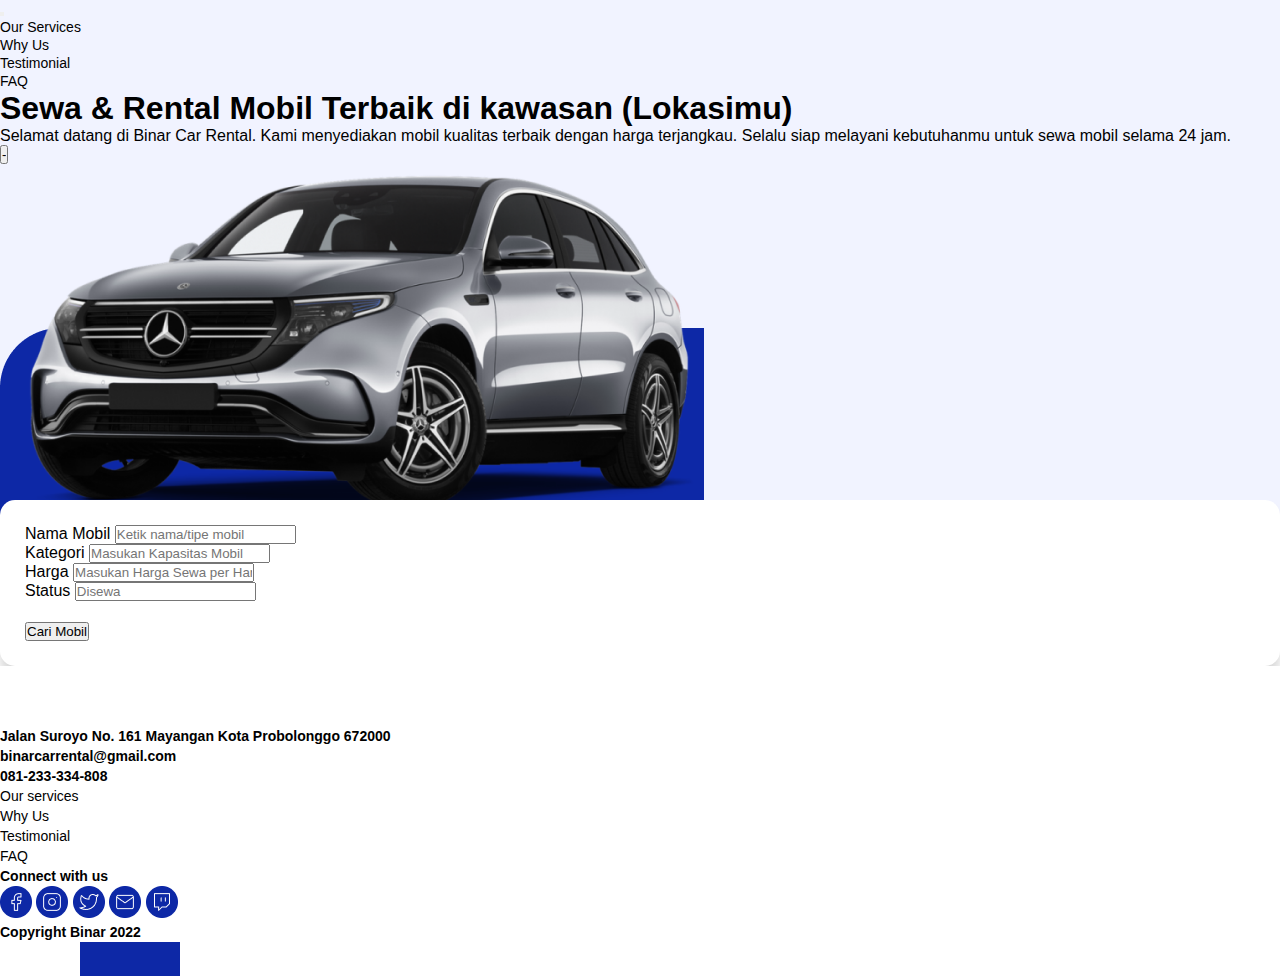
==== CariMobil.html @ 66f3e9c5 "Page/Pencarian/Mobil" ====
<!doctype html>
<html lang="en">
<head>
    
    <meta charset="utf-8">
    <meta name="viewport" content="width=device-width, initial-scale=1">
    <link href="https://cdn.jsdelivr.net/npm/bootstrap@5.0.2/dist/css/bootstrap.min.css" rel="stylesheet" integrity="sha384-EVSTQN3/azprG1Anm3QDgpJLIm9Nao0Yz1ztcQTwFspd3yD65VohhpuuCOmLASjC" crossorigin="anonymous">
    <link rel="stylesheet" href="style.css/styles.css">
    <title>Binar Rent Car | Cari Mobil</title>
</head>
<body>
    
    <!-- Nav -->
    <nav class="navbar navbar-expand-md p-3 fixed-top">
        <div class="container">
            <a class="navbar-brand" href="#"></a>
            <button class="navbar-toggler" type="button" data-bs-toggle="collapse" data-bs-target="#navbarNav" aria-controls="navbarNav" aria-expanded="false" aria-label="Toggle navigation">
                <span class="navbar-toggler-icon"></span>
            </button>
                <div class="collapse navbar-collapse" id="navbarNav">
                    <ul class="navbar-nav m-auto mb-2 mb-lg-0 me-5 fw-bold fs-5">
                        <li class="nav-item px-3">
                            <a class="nav-link active" href="#">Our Services</a>
                        </li>
                        <li class="nav-item px-3">
                            <a class="nav-link active" href="#">Why Us</a>
                        </li>
                        <li class="nav-item px-3">
                            <a class="nav-link active" href="#">Testimonial</a>
                        </li>
                        <li class="nav-item px-3">
                            <a class="nav-link active" href="#">FAQ</a>
                        </li>
                    </ul>
                </div>
        </div>
    </nav>
    <!-- Nav -->

    <!-- Hero -->
    <section id="banner" class="hero">
        <div class="container mb-1 banner">
            <div class="row pt-5 mt-5">
                <div class="col-sm-6 col-sm-offset-1">
                    <h1 class="fw-bold lh-lg mt-5">
                        Sewa & Rental Mobil Terbaik di kawasan (Lokasimu)
                    </h1>
                    <p class="fs-5 mt-3 fw-bold lh-lg">
                        Selamat datang di Binar Car Rental. Kami menyediakan mobil kualitas terbaik dengan harga terjangkau.
                        Selalu siap melayani kebutuhanmu untuk sewa mobil selama 24 jam.
                    </p>
                    <button type="button" class="btn mb-xxl-5 mb-3">-</button>
                </div>
                    <div class="col-sm-6 pt-5 h-100">
                        <img src="Asset/img_car-bg.png" alt="mobil" class="bg position-absolute img-fluid overflow-hidden">
                    </div>
            </div>
        </div>
    </section>
    <!-- Hero -->

    <!-- form search -->
    <div class="container-fluid booking pb-5 wow fadeIn">
        <div class="container bookingborder">
            <div class="bg-white " style="padding:25px;">
                <div class="row g-2 ms-5">
                        <div class="col-md-10">
                            <div class="row g-2">

                                <div class="col-md-3 ">
                                    <label for="cars">Nama Mobil</label>
                                    <input type="text" class="form-control" placeholder="Ketik nama/tipe mobil">
                                </div>

                                <div class="col-md-3 ">
                                    <label for="cars">Kategori</label>
                                    <input type="text" class="form-select" placeholder="Masukan Kapasitas Mobil">
                                </div>

                                <div class="col-md-3 ">
                                    <label for="cars">Harga</label>
                                    <input type="text" class="form-select" placeholder="Masukan Harga Sewa per Hari">
                                </div>

                                <div class="col-md-3 ">
                                    <label for="cars">Status</label>
                                    <input type="text" class="form-select" placeholder="Disewa">
                                </div>
                                
                            </div>
                        </div>
                        <div class="col-md-2 btn-customform p-3">
                            <button class="btn btn-success">Cari Mobil</button>
                        </div>
                </div>
            </div>
        </div>
    </div>
    <!-- form search -->

    <!-- Footer -->
    <footer class="">
        <div class="container text-center text-sm-start text-sm-left">
            <div class="row text-center text-sm-left">
                <div class="col-md-3 col-lg-3 col-xl-3  mt-3">
                    <p class="text-lg-start text-sm-start text-footer">Jalan Suroyo No. 161 Mayangan Kota Probolonggo 672000</p>
                    <p class="text-lg-start text-footer">binarcarrental@gmail.com</p>
                    <p class="text-lg-start text-footer">081-233-334-808</p>
                </div>
                <div class="col-sm-2 col-lg-2 col-xl-2 mx-auto mt-3">
                    <p>
                        <a href="#services" class="text-black text-footer1" style="text-decoration: none;">Our services</a>
                    </p>
                    <p>
                        <a href="#whyus" class="text-black text-footer1" style="text-decoration: none;">Why Us</a>
                    </p>
                    <p>
                        <a href="#testimony" class="text-black text-footer1" style="text-decoration: none;">Testimonial</a>
                    </p>
                    <p>
                        <a href="#faq" class="text-black text-footer1" style="text-decoration: none;">FAQ</a>
                    </p>
                </div>
                <div class="col-sm-4 col-lg-4 col-xl-3 mx-auto mt-3">
                    <h5 class="text-uppercase mb-4 text-footer2">Connect with us</h5>
                        <img src="Asset/icon_facebook.png" alt="facebook">
                        <img src="Asset/icon_instagram.png" alt="instagram">
                        <img src="Asset/icon_twitter.png" alt="twitter">
                        <img src="Asset/icon_mail.png" alt="mail">
                        <img src="Asset/icon_twitch.png" alt="twitch">
                </div>
                <div class="col-sm-4 col-lg-3 col-xl-3 mx-auto mt-3">
                        <p class="text-uppercase mb-4 text-footer2">Copyright Binar 2022</p>
                        <p class="brand-logo m-auto"></p>
                </div>
            </div>
        </div>
        </div>
    </footer>
    <!-- Footer -->



    <script src="https://cdn.jsdelivr.net/npm/bootstrap@5.0.2/dist/js/bootstrap.bundle.min.js" integrity="sha384-MrcW6ZMFYlzcLA8Nl+NtUVF0sA7MsXsP1UyJoMp4YLEuNSfAP+JcXn/tWtIaxVXM" crossorigin="anonymous"></script>
    <script src="https://cdn.jsdelivr.net/npm/@popperjs/core@2.9.2/dist/umd/popper.min.js" integrity="sha384-IQsoLXl5PILFhosVNubq5LC7Qb9DXgDA9i+tQ8Zj3iwWAwPtgFTxbJ8NT4GN1R8p" crossorigin="anonymous"></script>
    <script src="https://cdn.jsdelivr.net/npm/bootstrap@5.0.2/dist/js/bootstrap.min.js" integrity="sha384-cVKIPhGWiC2Al4u+LWgxfKTRIcfu0JTxR+EQDz/bgldoEyl4H0zUF0QKbrJ0EcQF" crossorigin="anonymous"></script>

</body>
</html>
---- style.css/styles.css ----
*, html, body {
    margin: 0;
    padding: 0;
    font-family: Arial, Helvetica, sans-serif;
    box-sizing: border-box;
    scroll-behavior: smooth;
    overflow-x: hidden;
}

/* Navbar */
.canva {
    background: #F1F3FF;
}

.navbar-brand {
    width: 100px;
    height: 34px;
    left: 136px;
    top: 25px;
    background:  #0D28A6;
}

.navbar-toggler-icon {
    font-size: 30px;
    font-weight: bold;
    color: #000;
}

.navbar-toggler:focus {
    outline: none;
    box-shadow: none;
}

.navbar-nav a {
    text-decoration: none;
    color: #000;
    font-size: 14px;
    font-weight: 400px;
}

.bi-list {
    width: 24px;
    height: 24px;
    left: 320px;
    top: 29px;
}


.navbar {
    background-color: #F1F3FF;
}

/* hero banner */
.hero, .banner {
    background-color: #F1F3FF;
}

/* Our Services */
h2 {
    font-size: 24px;
}

.list-icon {
    margin-left: -35px;
}

.ourservices {
    padding-top: 50px;
}

.services-text {
    padding-left: 100px;
}

/* Why Us */
.card-texty {
    font-family: 'Arial';
    font-style: normal;
    font-weight: 700;
    font-size: 14px;
    line-height: 20px;
}

/* Testimoni */
.custom-card-testimoni {
    background-color: #F1F3FF;
}   

.jhon {
    margin-left: 140px;
    margin-top: 10px;
}

.pencetKiri {
    border: none;
    background-color: white;
    margin-right: 24px;
}

.pencetKanan {
    border: none;
    background-color: white;
}

/* Call to action */
.cta {
    width: 1168px;
    height: 326px;
    background-color: #0D28A6;
    border-radius: 13px;
}

@media screen and (max-width: 375px){
    .custom-btn {
        margin-left: 160px;
    }
    .cta {
        width: 328px;
        height: 420px;
    }
    
}


/* Faq Section */
.faq-texty {
    font-family: 'Arial';
    font-style: normal;
    font-weight: 700;
    font-size: 24px;
    line-height: 36px;
}

.faq-textyy {
    font-family: 'Arial';
    font-style: normal;
    font-weight: 700;
    font-size: 14px;
    line-height: 20px;
}

.accordion-item {
    border: 1px solid #dee2e6;
    border-radius: 4px;
    
}

.accordion-text {
    font-family: 'Arial';
    font-style: normal;
    font-weight: 700;
    font-size: 14px;
    line-height: 20px;
}

/* Footer */
footer {
    margin-top: 60px;
}

.text-footer {
    font-family: 'Arial';
    font-style: normal;
    font-weight: 700;
    font-size: 14px;
    line-height: 20px;
}

.text-footer1 {
    font-family: 'Arial';
    font-style: normal;
    font-weight: 400;
    font-size: 14px;
    line-height: 20px;
    color: black;
}

.text-footer2 {
    font-family: 'Arial';
    font-style: normal;
    font-weight: 700;
    font-size: 14px;
    line-height: 20px;
}

.brand-logo {
    width: 100px;
    height: 34px;
    left: 873px;
    top: 36px;
    background: #0D28A6;
    margin-left: 80px;
}

/* Cari Mobil Form Style */
.btn-customform {
    margin-top: 21px;
}

.booking {
    position: relative;
    margin-top: -75px;
    z-index: 1;
}

.bookingborder {
    border-radius: 15px;
    box-shadow: 0px 10px 10px rgba(0, 0, 0, 0.15);
    background: white;
}
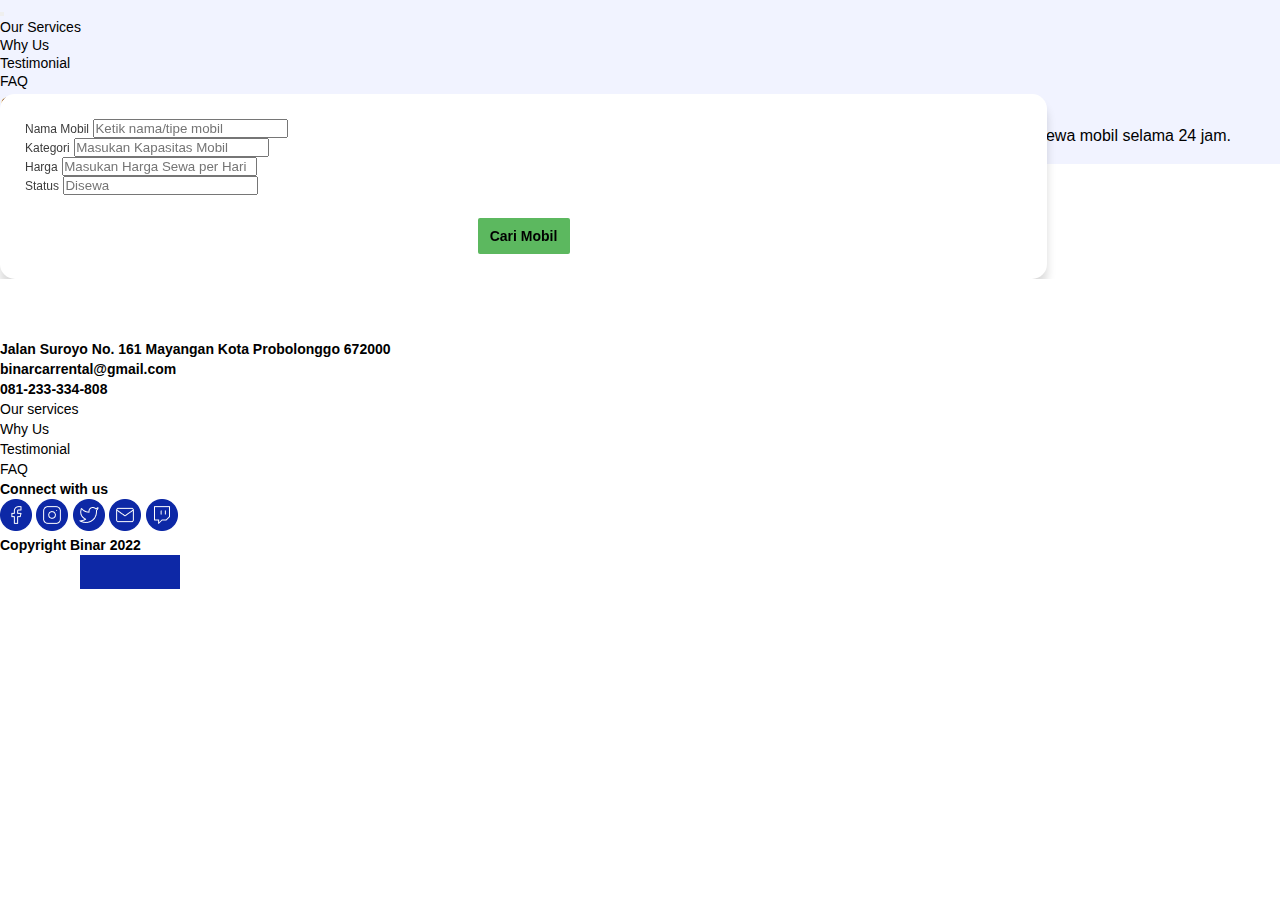
==== commit 2d133bbc: "rapihindikit" ====
--- a/CariMobil.html
+++ b/CariMobil.html
@@ -49,7 +49,7 @@
                         Selamat datang di Binar Car Rental. Kami menyediakan mobil kualitas terbaik dengan harga terjangkau.
                         Selalu siap melayani kebutuhanmu untuk sewa mobil selama 24 jam.
                     </p>
-                    <button type="button" class="btn mb-xxl-5 mb-3">-</button>
+                    <button type="button" class="btn mb-xxl-5 mb-3">.</button>
                 </div>
                     <div class="col-sm-6 pt-5 h-100">
                         <img src="Asset/img_car-bg.png" alt="mobil" class="bg position-absolute img-fluid overflow-hidden">
@@ -60,41 +60,42 @@
     <!-- Hero -->
 
     <!-- form search -->
-    <div class="container-fluid booking pb-5 wow fadeIn">
+    <div class="container booking pb-5 wow fadeIn">
         <div class="container bookingborder">
             <div class="bg-white " style="padding:25px;">
-                <div class="row g-2 ms-5">
+                <div class="row">
                         <div class="col-md-10">
-                            <div class="row g-2">
+                            <div class="row">
 
                                 <div class="col-md-3 ">
-                                    <label for="cars">Nama Mobil</label>
-                                    <input type="text" class="form-control" placeholder="Ketik nama/tipe mobil">
+                                    <label for="cars" class="text-styler">Nama Mobil</label>
+                                    <input type="text" class="form-control customlabel" placeholder="Ketik nama/tipe mobil">
                                 </div>
 
                                 <div class="col-md-3 ">
-                                    <label for="cars">Kategori</label>
-                                    <input type="text" class="form-select" placeholder="Masukan Kapasitas Mobil">
+                                    <label for="cars" class="text-styler">Kategori</label>
+                                    <input type="text" class="form-select customlabel" placeholder="Masukan Kapasitas Mobil">
                                 </div>
 
                                 <div class="col-md-3 ">
-                                    <label for="cars">Harga</label>
-                                    <input type="text" class="form-select" placeholder="Masukan Harga Sewa per Hari">
+                                    <label for="cars" class="text-styler">Harga</label>
+                                    <input type="text" class="form-select customlabel" placeholder="Masukan Harga Sewa per Hari">
                                 </div>
 
                                 <div class="col-md-3 ">
-                                    <label for="cars">Status</label>
-                                    <input type="text" class="form-select" placeholder="Disewa">
+                                    <label for="cars" class="text-styler">Status</label>
+                                    <input type="text" class="form-select customlabel" placeholder="Disewa">
                                 </div>
                                 
                             </div>
                         </div>
-                        <div class="col-md-2 btn-customform p-3">
-                            <button class="btn btn-success">Cari Mobil</button>
+                        <div class="col-md-2 btn-customize">
+                            <a href="HasilPencarian.html" class="linkhilang">
+                            <button class="btn-customformer text-start text-white fw-bold">Cari Mobil</button></a>
                         </div>
                 </div>
             </div>
-        </div>
+        </div>  
     </div>
     <!-- form search -->
 
--- a/style.css/styles.css
+++ b/style.css/styles.css
@@ -47,15 +47,26 @@
 
 
 .navbar {
-    background-color: #F1F3FF;
+    background: #F1F3FF;
 }
 
 /* hero banner */
-.hero, .banner {
-    background-color: #F1F3FF;
+.hero  {
+    background: #F1F3FF;
+    position: relative;
+    
+}
+
+.bg {
+    position: absolute;
+    background-size: cover;
 }
 
 /* Our Services */
+#services {
+    position: relative;
+}
+
 h2 {
     font-size: 24px;
 }
@@ -118,9 +129,11 @@
         width: 328px;
         height: 420px;
     }
-    
-}
-
+    .containerz {
+        max-height: 657px;
+    }
+
+}
 
 /* Faq Section */
 .faq-texty {
@@ -193,18 +206,144 @@
 }
 
 /* Cari Mobil Form Style */
-.btn-customform {
-    margin-top: 21px;
+.text-styler {
+    font-family: 'arial';
+    font-style: normal;
+    font-weight: 300;
+    font-size: 12px;
+    line-height: 18px;
+    color: #3C3C3C;
+}
+
+.customlabel {
+    position: relative;
+    width: 195px;
+}
+
+.btn-customize {
+    display: flex;
+    justify-content: center;
+    align-self: start;
+    margin-top: 23px;
+    
+}
+
+.btn-customformer {
+    display: inline-flex;
+    justify-content: center;
+    align-items: center;
+    gap: 10px;
+    width: 92px;
+    height: 36px;
+    background: #5CB85F;
+    border-radius: 2px;
+    border: none;
+    font-family: 'Arial';
+    font-style: normal;
+    font-weight: 700;
+    font-size: 14px;
+    line-height: 20px;
+}
+
+.linkhilang {
+    text-decoration: none;
 }
 
 .booking {
     position: relative;
-    margin-top: -75px;
+    margin-top: -70px;
     z-index: 1;
 }
 
 .bookingborder {
+    width: 1047px;
     border-radius: 15px;
     box-shadow: 0px 10px 10px rgba(0, 0, 0, 0.15);
     background: white;
+}
+
+/* HasilPencarian */
+.bgkosongbiru {
+    width: 100hv;
+    height: 266px;
+    background: #F1F3FF;
+}
+
+.card-luar {
+    box-shadow: 0px 0px 4px rgba(0, 0, 0, 0.15);
+    border-radius: 8px;
+}
+
+.testcardcar {
+    position: relative;
+    height: 478px;
+    overflow: hidden;
+}
+
+.card-car-btn {
+    width: 300px;
+    height: 48px;
+    background: #5CB85F;
+    border-radius: 2px;
+    box-sizing: border-box;
+    border: none;
+    margin: auto;
+    margin-bottom: 25px !important;
+}
+
+.innova-img {
+    object-fit: cover;
+    width: 270px;
+    height: 160px;
+    margin-left: 35px;
+}
+
+.innova-style-text-span {
+    font-family: 'Arial';
+    font-style: normal;
+    font-weight: 400;
+    font-size: 14px;
+    line-height: 20px;
+}
+
+.innova-style-text-h5 {
+    font-family: 'Arial';
+    font-style: normal;
+    font-weight: 700;
+    font-size: 16px;
+    line-height: 24px;
+}
+
+.innova-style-text-p {
+    font-family: 'Arial';
+    font-style: normal;
+    font-weight: 700;
+    font-size: 14px;
+    line-height: 20px;
+}
+
+.asd {
+    background-image: url(/Asset/fi_check-circle.png);
+    object-fit: cover;
+}
+
+.btn-edit {
+    display: flex;
+    flex-direction: row;
+    justify-content: center;
+    align-items: center;
+    border: 1px solid #0D28A6;
+    border-radius: 2px;
+    color: #0D28A6;
+    font-weight: 700;
+    margin-top: 65px;
+    margin-left: 10px;
+}
+
+.custom-h5-pencarian {
+    font-family: 'Arial';
+    font-style: normal;
+    font-weight: 700;
+    font-size: 14px;
+    line-height: 20px;
 }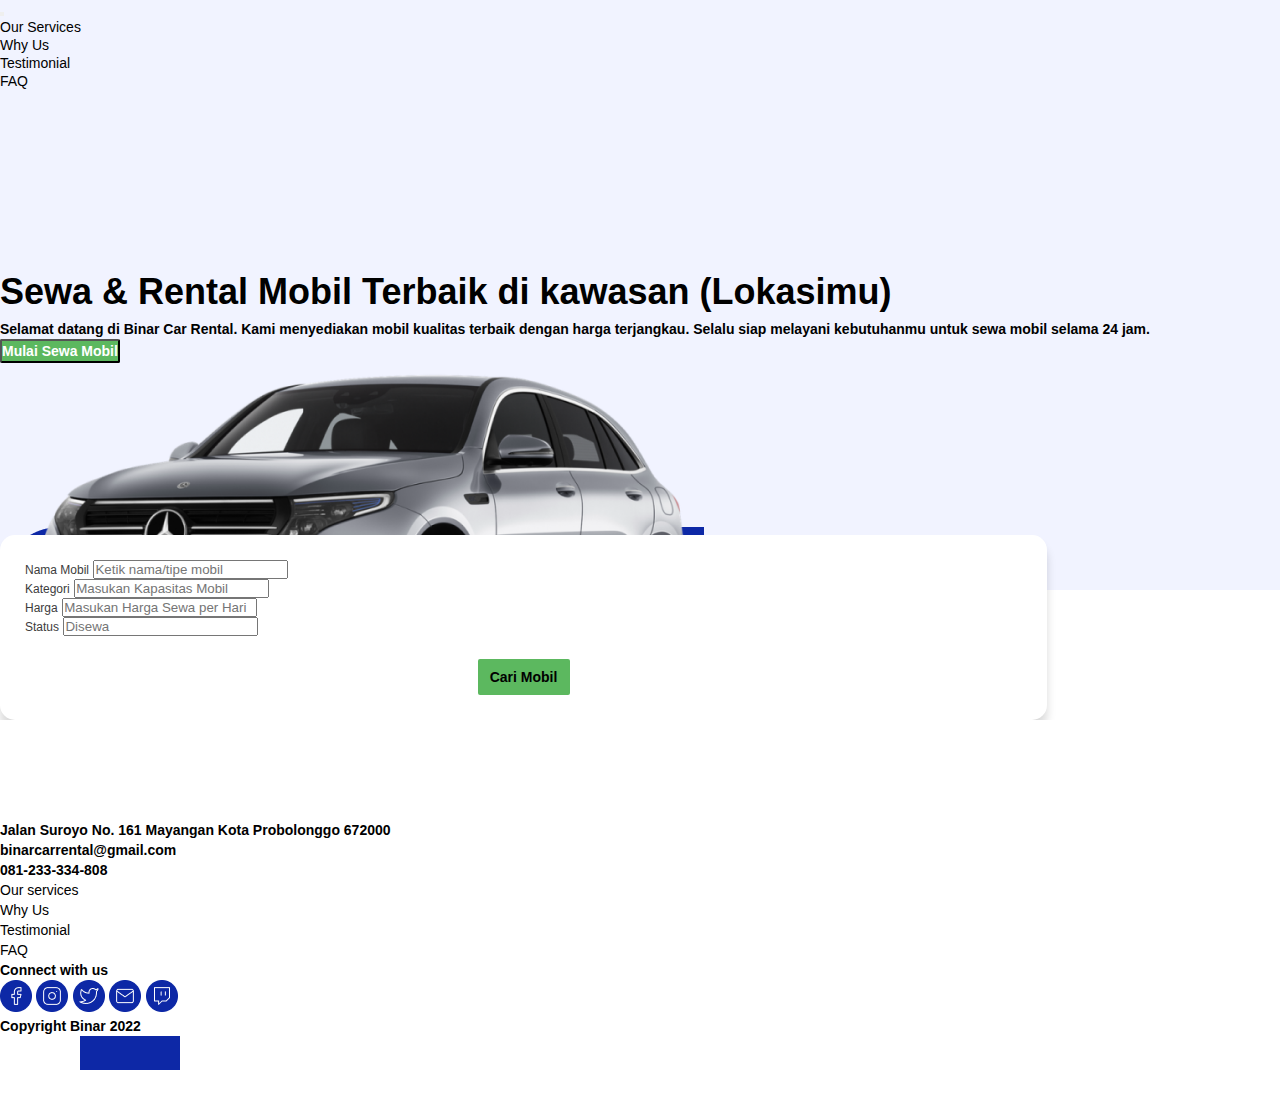
==== commit 61a85922: "Final/slicing/pisahcss/perpage" ====
--- a/CariMobil.html
+++ b/CariMobil.html
@@ -5,7 +5,7 @@
     <meta charset="utf-8">
     <meta name="viewport" content="width=device-width, initial-scale=1">
     <link href="https://cdn.jsdelivr.net/npm/bootstrap@5.0.2/dist/css/bootstrap.min.css" rel="stylesheet" integrity="sha384-EVSTQN3/azprG1Anm3QDgpJLIm9Nao0Yz1ztcQTwFspd3yD65VohhpuuCOmLASjC" crossorigin="anonymous">
-    <link rel="stylesheet" href="style.css/styles.css">
+    <link rel="stylesheet" href="style.css/Carimobil.css">
     <title>Binar Rent Car | Cari Mobil</title>
 </head>
 <body>
@@ -38,24 +38,24 @@
     <!-- Nav -->
 
     <!-- Hero -->
-    <section id="banner" class="hero">
-        <div class="container mb-1 banner">
-            <div class="row pt-5 mt-5">
-                <div class="col-sm-6 col-sm-offset-1">
-                    <h1 class="fw-bold lh-lg mt-5">
-                        Sewa & Rental Mobil Terbaik di kawasan (Lokasimu)
-                    </h1>
-                    <p class="fs-5 mt-3 fw-bold lh-lg">
-                        Selamat datang di Binar Car Rental. Kami menyediakan mobil kualitas terbaik dengan harga terjangkau.
-                        Selalu siap melayani kebutuhanmu untuk sewa mobil selama 24 jam.
-                    </p>
-                    <button type="button" class="btn mb-xxl-5 mb-3">.</button>
+    <section id="container" class="hero">
+            <div class="container mb-1 banner ">
+                <div class="row custom-margin">
+                    <div class="col-sm-6 margin-text">
+                        <h1 class="text-styled">
+                            Sewa & Rental Mobil Terbaik di kawasan (Lokasimu)
+                        </h1>
+                        <p class="text-styledd">
+                            Selamat datang di Binar Car Rental. Kami menyediakan mobil kualitas terbaik dengan harga terjangkau.
+                            Selalu siap melayani kebutuhanmu untuk sewa mobil selama 24 jam.
+                        </p>
+                            <button type="button" class="btn btn-primaryy collapse"><span class="style-button">Mulai Sewa Mobil</span></button>
+                    </div>
+                    <div class="col-sm-6 mobil">
+                    <img src="Asset/img_car-bg.png" alt="mobil" class="bg  img-fluid ">
+                    </div>
                 </div>
-                    <div class="col-sm-6 pt-5 h-100">
-                        <img src="Asset/img_car-bg.png" alt="mobil" class="bg position-absolute img-fluid overflow-hidden">
-                    </div>
             </div>
-        </div>
     </section>
     <!-- Hero -->
 
--- a/style.css/Carimobil.css
+++ b/style.css/Carimobil.css
@@ -0,0 +1,205 @@
+*, html, body {
+    margin: 0;
+    padding: 0;
+    font-family: Arial, Helvetica, sans-serif;
+    box-sizing: border-box;
+    scroll-behavior: smooth;
+    overflow-x: hidden;
+}
+
+/* Navbar */
+.canva {
+    background: #F1F3FF;
+}
+
+.navbar-brand {
+    width: 100px;
+    height: 34px;
+    left: 136px;
+    top: 25px;
+    background:  #0D28A6;
+}
+
+.navbar-toggler-icon {
+    font-size: 30px;
+    font-weight: bold;
+    color: #000;
+}
+
+.navbar-toggler:focus {
+    outline: none;
+    box-shadow: none;
+}
+
+.navbar-nav a {
+    text-decoration: none;
+    color: #000;
+    font-size: 14px;
+    font-weight: 400px;
+}
+
+.bi-list {
+    width: 24px;
+    height: 24px;
+    left: 320px;
+    top: 29px;
+}
+
+
+.navbar {
+    background: #F1F3FF;
+}
+
+/* hero banner */
+.hero  {
+    background: #F1F3FF;
+    position: relative;
+    overflow-y: hidden;
+}
+
+.custom-margin {
+    margin-top: 95px;
+}
+
+.margin-text {
+    margin-top: 80px;
+}
+
+.banner {
+    height: 500px;
+    width: 1440px;
+}
+.bg {
+    position: absolute;
+    background-size: cover;
+    margin-right: 100px;
+}
+
+.text-styled {
+    font-family: 'Arial';
+    font-style: normal;
+    font-weight: 700;
+    font-size: 36px;
+    line-height: 150%;
+}
+
+.text-styledd {
+    font-family: 'Arial';
+    font-style: normal;
+    font-weight: 700;
+    font-size: 14px;
+    line-height: 20px;
+}
+
+.btn-primaryy {
+    background: #5CB85F;
+    border-radius: 2px;
+}
+
+.style-button {
+    font-family: 'Arial';
+    font-style: normal;
+    font-weight: 700;
+    font-size: 14px;
+    line-height: 20px;
+    color: #FFFFFF;
+}
+
+/* Footer */
+footer {
+    margin-top: 100px;
+    margin-bottom: 50px;
+}
+
+.text-footer {
+    font-family: 'Arial';
+    font-style: normal;
+    font-weight: 700;
+    font-size: 14px;
+    line-height: 20px;
+}
+
+.text-footer1 {
+    font-family: 'Arial';
+    font-style: normal;
+    font-weight: 400;
+    font-size: 14px;
+    line-height: 20px;
+    color: black;
+}
+
+.text-footer2 {
+    font-family: 'Arial';
+    font-style: normal;
+    font-weight: 700;
+    font-size: 14px;
+    line-height: 20px;
+}
+
+.brand-logo {
+    width: 100px;
+    height: 34px;
+    left: 873px;
+    top: 36px;
+    background: #0D28A6;
+    margin-left: 80px;
+}
+
+
+/* Cari Mobil Form Style */
+.text-styler {
+    font-family: 'arial';
+    font-style: normal;
+    font-weight: 300;
+    font-size: 12px;
+    line-height: 18px;
+    color: #3C3C3C;
+}
+
+.customlabel {
+    position: relative;
+    width: 195px;
+}
+
+.btn-customize {
+    display: flex;
+    justify-content: center;
+    align-self: start;
+    margin-top: 23px;
+    
+}
+
+.btn-customformer {
+    display: inline-flex;
+    justify-content: center;
+    align-items: center;
+    gap: 10px;
+    width: 92px;
+    height: 36px;
+    background: #5CB85F;
+    border-radius: 2px;
+    border: none;
+    font-family: 'Arial';
+    font-style: normal;
+    font-weight: 700;
+    font-size: 14px;
+    line-height: 20px;
+}
+
+.linkhilang {
+    text-decoration: none;
+}
+
+.booking {
+    position: relative;
+    margin-top: -55px;
+    z-index: 1;
+}
+
+.bookingborder {
+    width: 1047px;
+    border-radius: 15px;
+    box-shadow: 0px 10px 10px rgba(0, 0, 0, 0.15);
+    background: white;
+}
+
